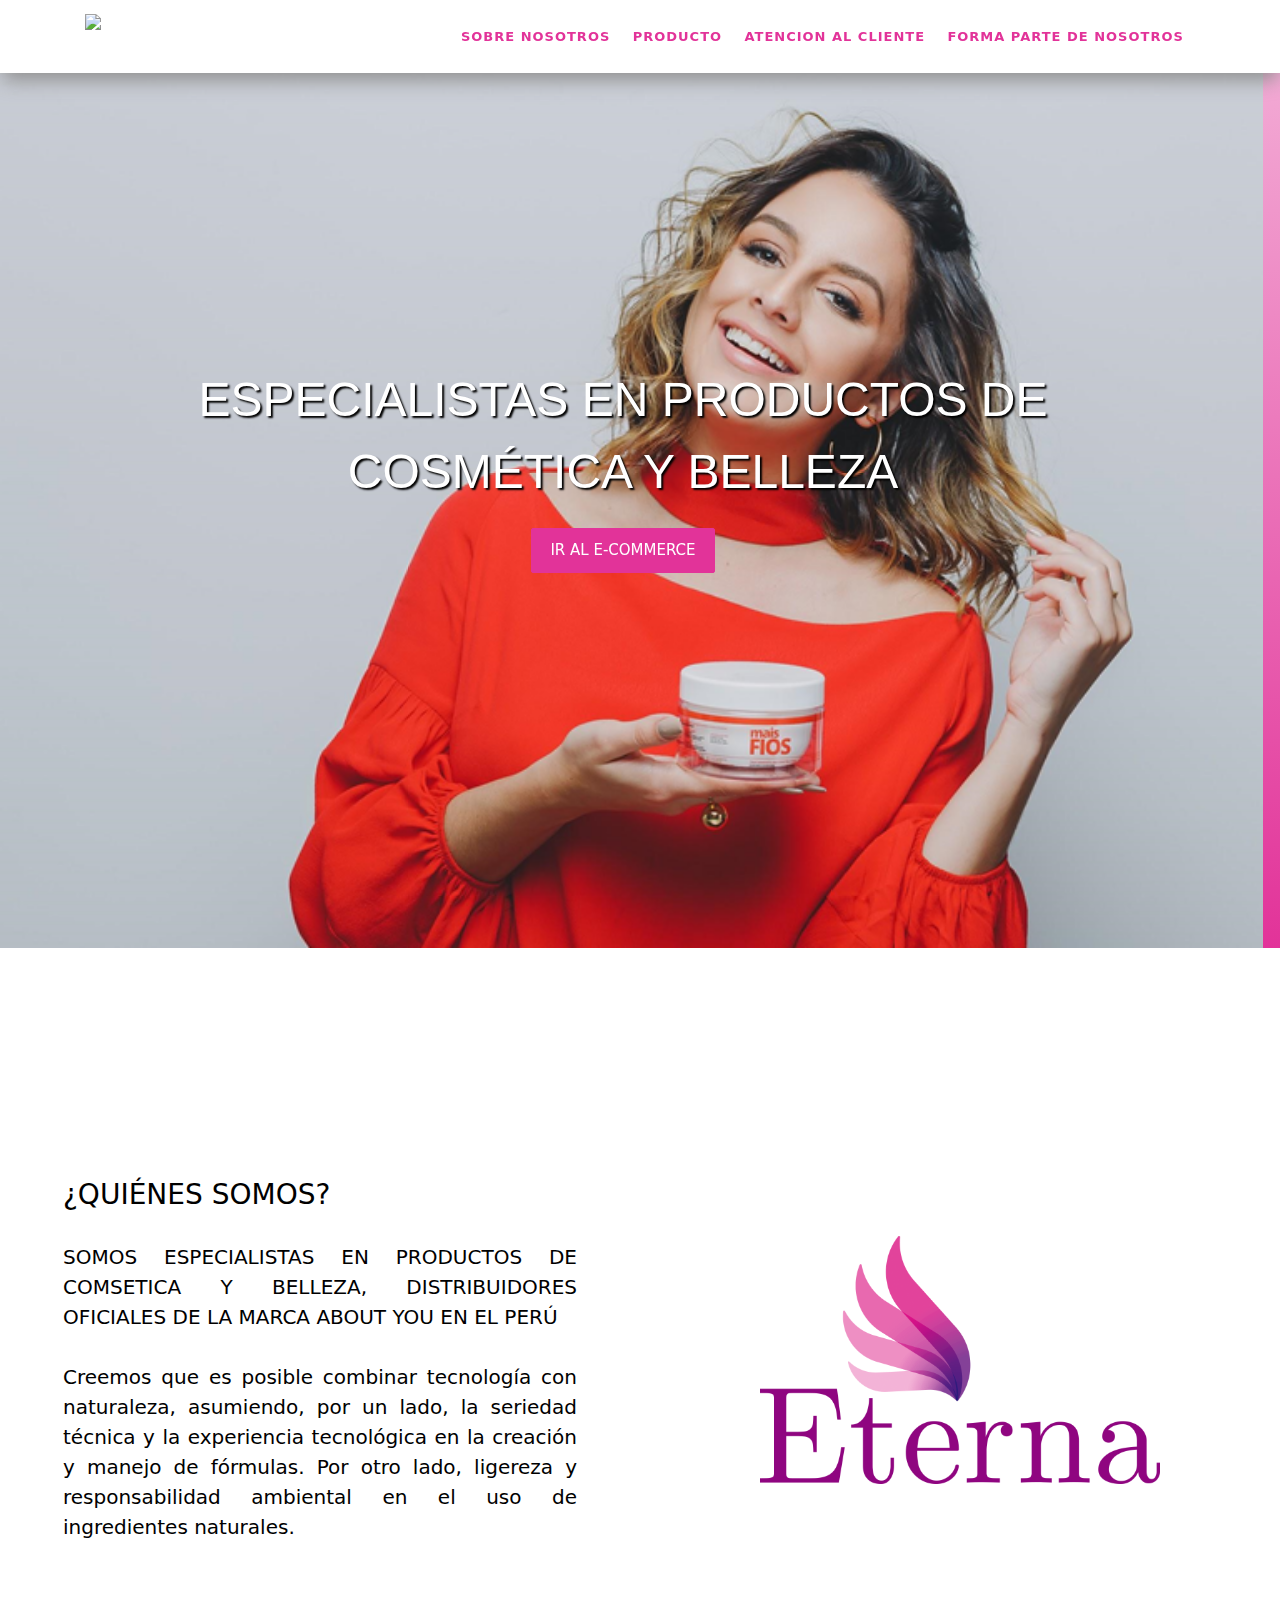
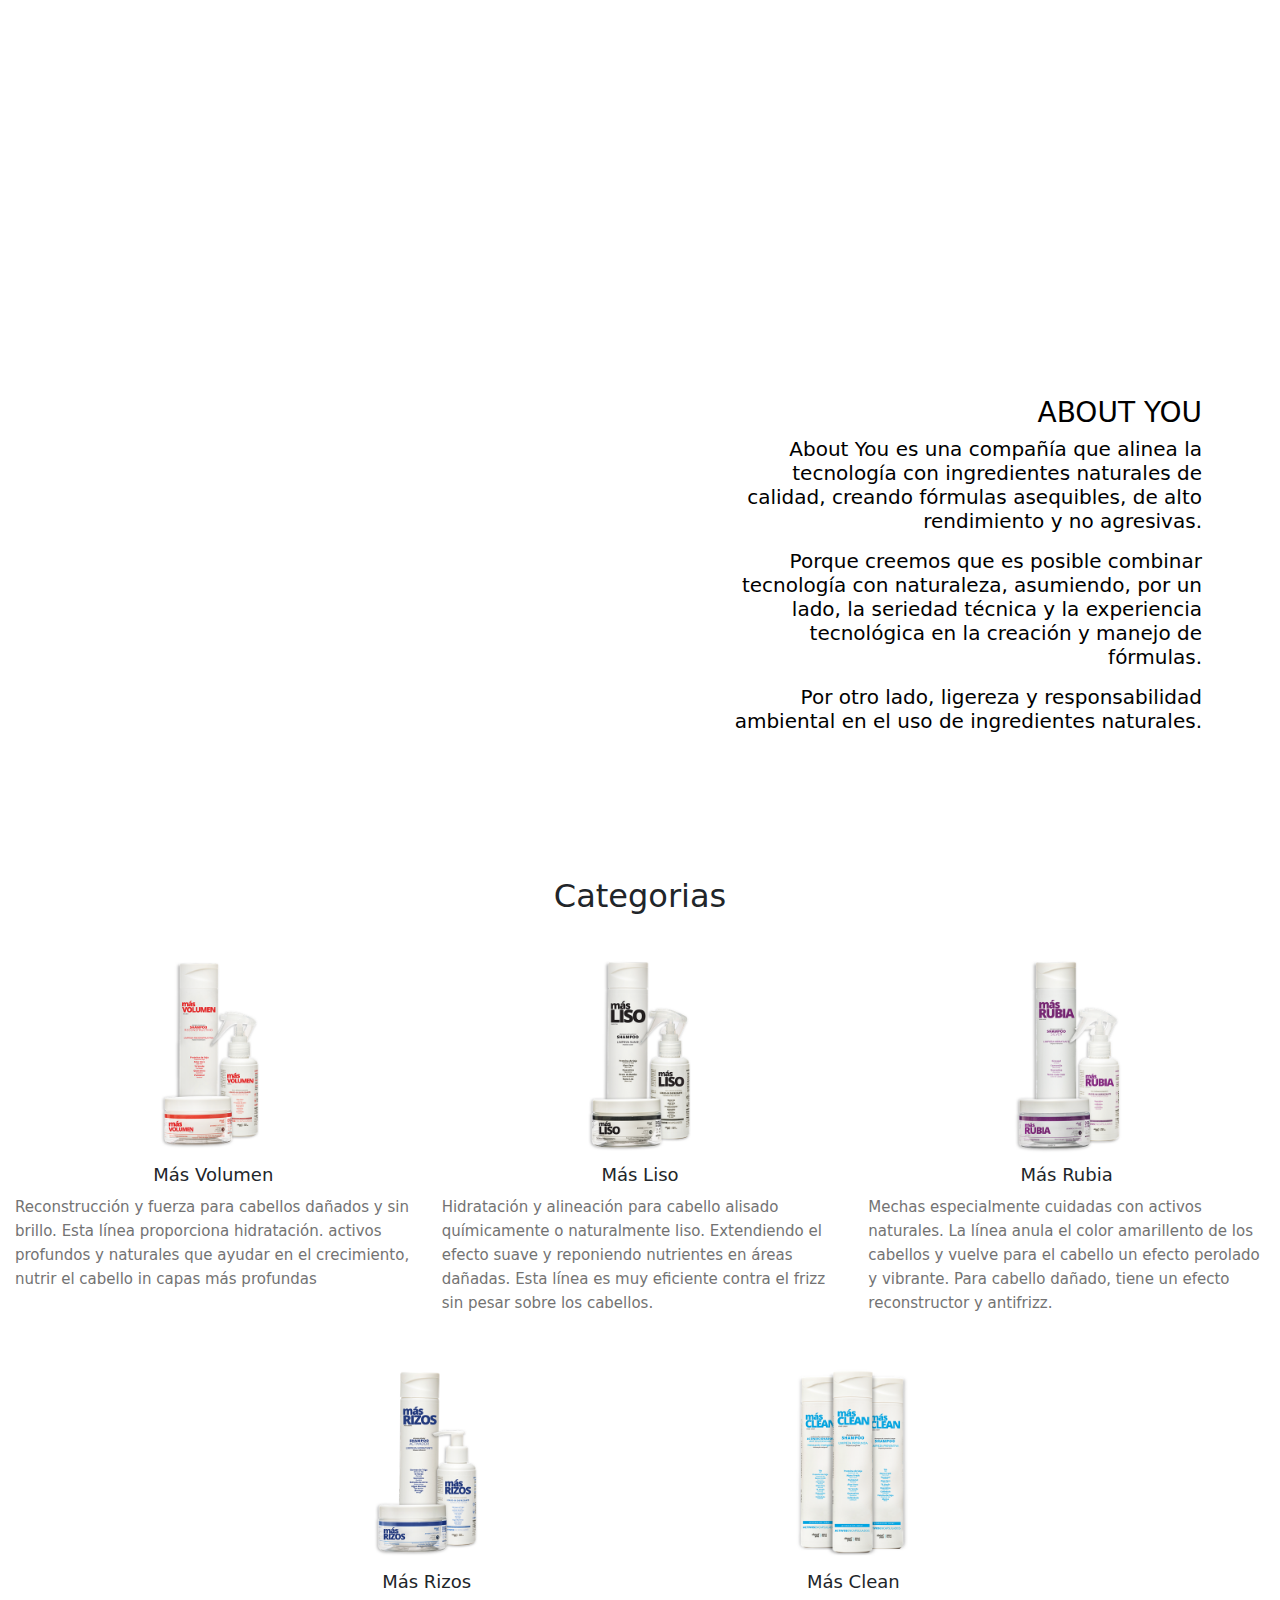
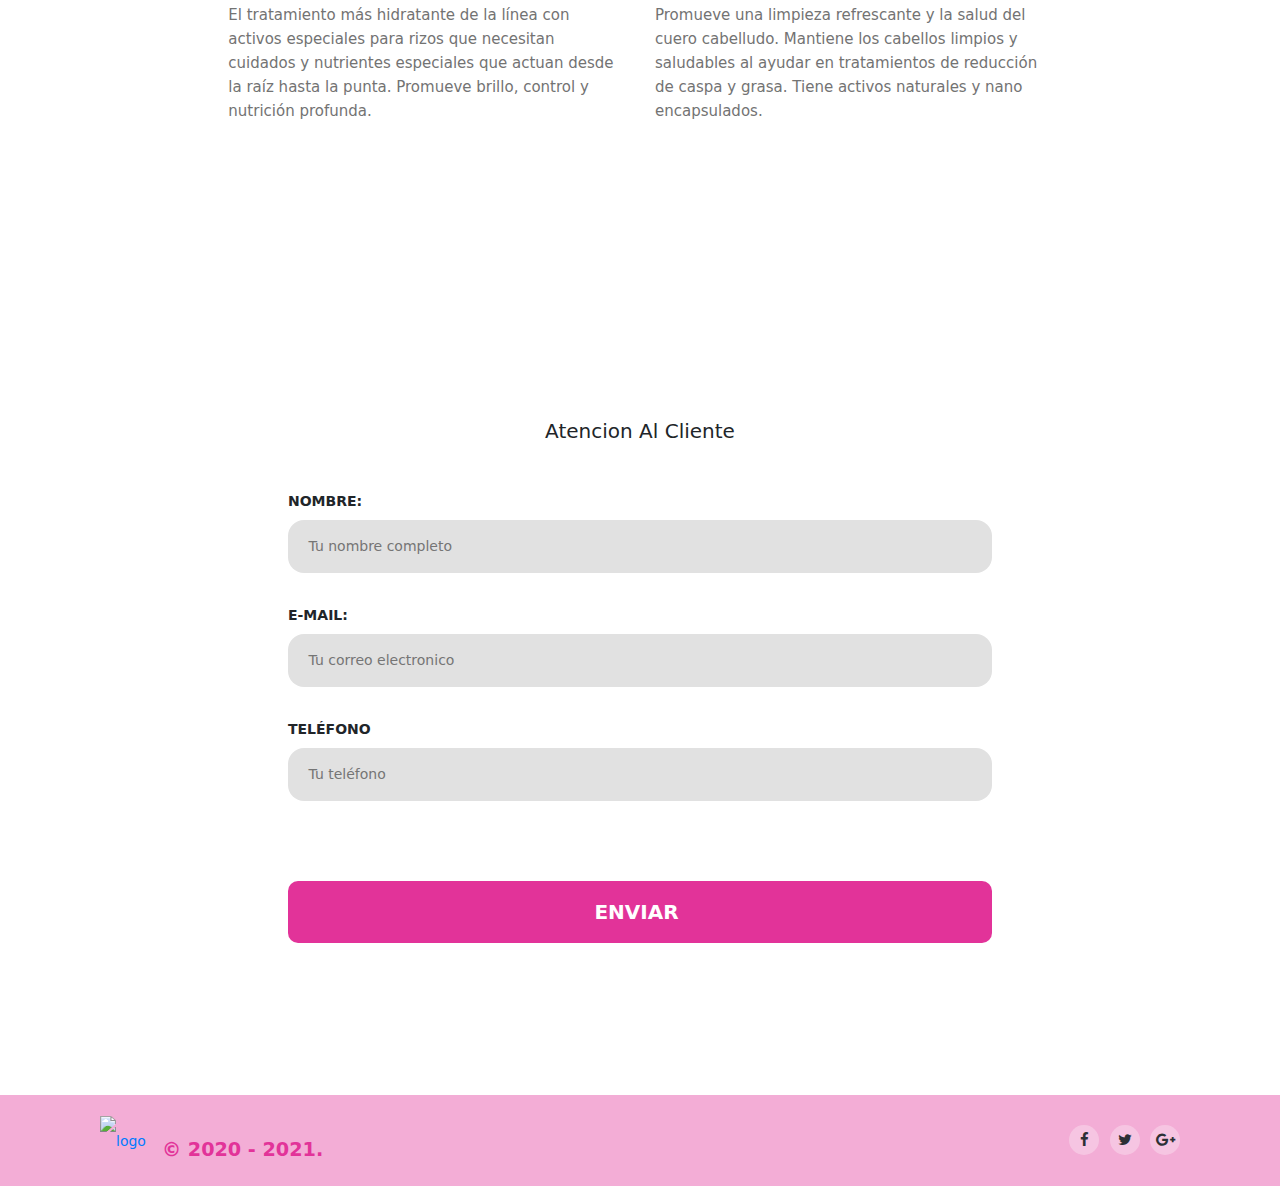
==== index.html @ a3f9ea62 "first commit" ====
<!DOCTYPE html>
<html lang="en">

<head>
    <meta charset="utf-8">
    <meta name="viewport" content="width=device-width, initial-scale=1.0">
    <meta name="description" content="">
    <meta name="author" content="Coderthemes">
    <link rel="shortcut icon" href="images/LogoEterna.ico">

    <title>Eterna</title>

    <!-- Bootstrap core CSS -->
    <link href="css/bootstrap.min.css" rel="stylesheet">
    <link href="css/font-awesome.min.css" rel="stylesheet">
    <!-- Custom styles for this template -->
    <link href="css/style.css" rel="stylesheet">
</head>



<body>

    <header>
        <section>
            <!-- Navbar -->
            <nav class="navbar navbar-expand-lg navbar-custom navbar-dark navbar-custom"
                style="z-index: 9; background-color: white; position: fixed; top: 0; left: 0; width: 100%; overflow: hidden;">
                <div class="container">
                    <!-- LOGO -->

                    <a class="navbar-brand logo" href="index.html" style="padding-bottom: 15px;">
                        <img src="images/logo.png" alt="logo" height="40">
                    </a>
                    <button class="navbar-toggler" type="button" data-toggle="collapse" data-target="#navbarsExample07"
                        aria-controls="navbarsExample07" aria-expanded="false" aria-label="Toggle navigation">
                        <span class="navbar-toggler-icon"></span>
                    </button>

                    <div class="collapse navbar-collapse" id="navbarsExample07" style="color:  #e23399">
                        <ul class="navbar-nav ml-auto">
                            <li class="nav-item active">
                                <a class="nav-link mb-0 font-weight-bold" href="#how" style="color: #e23399">Sobre
                                    Nosotros</a>
                            </li>
                            <li class="nav-item active">
                                <a class="nav-link mb-0 font-weight-bold" href="#features"
                                    style="color:  #e23399">Producto</a>
                            </li>
                            <li class="nav-item active">
                                <a class="nav-link mb-0 font-weight-bold" href="#faq" style="color:  #e23399">Atencion
                                    Al Cliente</a>
                            </li>
                            <li class="nav-item active">
                                <a class="nav-link mb-0 font-weight-bold" href="./separte.html#formaparte"
                                    style="color:  #e23399">Forma parte de nosotros</a>
                            </li>

                        </ul>

                    </div>

                </div>
            </nav>
        </section>
        <!-- end hero -->
    </header>

    <div class="mx-0 hero">
        <div id="tour" class="carousel slide position-relative mt-5" data-ride="carousel">
            <ol class="carousel-indicators d-none">
                <li data-target="#tour" data-slide-to="0" class="active"></li>
                <li data-target="#tour" data-slide-to="1"></li>
                <li data-target="#tour" data-slide-to="2"></li>
            </ol>
            <div class="carousel-inner" role="listbox" style="width:100%;">
                <div class="carousel-item positon-relative active">
                    <img src="images/Carruzel1.png" alt="slide-img" class="imgx" width="100%">
                </div> 
                <div class="carousel-item positon-relative">
                    <img src="images/emprendedoras.jpg" alt="slide-img" class="imgx" width="100%">
                    <div class="position-absolute d-block text-center" style="top: 100px; width: 100%;">
                        <div class="p-3 mx-auto containeraux" style="background-color: #01a5e0">
                            <a href="./separte.html#formaparte" id="goooto" style="text-decoration: none;">
                                <span class="textaux d-block">Únete a nuestra red de</span>
                                <span class="textaux font-weight-bold">EMPREDENDORAS DIGITALES</span>
                            </a>
                        </div>
                    </div>
                </div>
                <div class="carousel-item positon-relative">
                    <img src="images/Carruzel3.png" alt="slide-img" class="imgx" width="100%">
                </div>
            </div>
            <div class="position-absolute text-center" style="top: 50%; width: 100%">
                <span class="titleaux text-center font-weight mx-auto d-block"
                    style="text-shadow: 2px 2px 2px black; font-family: Arial, Helvetica, sans-serif; max-width: 80%;word-break: break-word;">
                    ESPECIALISTAS EN PRODUCTOS DE COSMÉTICA Y BELLEZA</span>
                <div class="m-t-20">
                    <a href="https://eterna.netlify.app/" class="btn btn-custom w-lg">IR AL E-COMMERCE</a>
                </div>
            </div>
        </div>
    </div>


    <section class="content-wrap  bg-light section" id="how">
        <div class="row" id="quienesomos">

            <div class="col-sm-6" style="display: flex; align-items: center;">
                <div class="px-5">
                    <h3 class="title" style="color: black;">¿QUIÉNES SOMOS?</h3>
                    <p class="sloganx " style="text-align: justify;">SOMOS ESPECIALISTAS EN PRODUCTOS DE COMSETICA Y
                        BELLEZA, DISTRIBUIDORES OFICIALES DE LA MARCA ABOUT YOU EN EL PERÚ
                    </p>
                    <p class="sloganx " style="text-align: justify;">
                        Creemos que es posible combinar tecnología con naturaleza, asumiendo, por un lado, la
                        seriedad técnica y la experiencia tecnológica en la creación y manejo de fórmulas. Por otro
                        lado, ligereza y responsabilidad ambiental en el uso de ingredientes naturales.
                    </p>

                </div>
            </div>
            <div class="col-sm-6" style="display: flex; align-items: center;">
                <img src="./images/quienessomos.png" alt="" class="mx-auto imgauxx">
            </div>

        </div>
    </section>
    <!-- features -->


    <section class="section features" id="features">
        <div class=" text-center">
            <div class="">
                <div class="row" id="aboutyou">
                    <div class=" col-sm-6 " style=" display: flex; align-items: center; "></div>
                    <div class=" col-sm-6 " style=" display: flex; align-items: center; ">
                        <div class=" px-5 ">
                            <div class=" col-sm-12 mt-4" style="opacity: 1!important;">
                                <h3 class=" title " style=" color: black; text-align: right; "> ABOUT YOU</h3>
                                <p class=" sloganx " style=" text-align: right; ">About You es una compañía que
                                    alinea la tecnología con ingredientes naturales de calidad, creando fórmulas
                                    asequibles, de alto rendimiento y no agresivas. </p>
                                <p class=" sloganx " style=" text-align: right; ">Porque creemos que es posible
                                    combinar tecnología con naturaleza, asumiendo, por un lado, la seriedad técnica
                                    y la experiencia tecnológica en la creación y manejo de fórmulas.</p>
                                <p class=" sloganx " style=" text-align: right; ">Por otro lado, ligereza y
                                    responsabilidad ambiental en el uso de ingredientes naturales.
                                </p>

                            </div>
                        </div>
                    </div>
                </div>
            </div>
            <div class=" row ">
                <div class=" col-sm-12 mt-5 ">
                    <h2 class=" title ">Categorias</h2>
                </div>
            </div>

            <div class=" row">
                <div class=" col-sm-4 ">
                    <div class=" features-2 ">
                        <img src=" images/MasVolumen.png " alt=" ">
                    </div>
                    <div>
                        <h4>Más Volumen</h4>
                        <p style="text-align: left;">Reconstrucción y fuerza para cabellos dañados y sin brillo. Esta
                            línea proporciona
                            hidratación. activos profundos y naturales que ayudar en el crecimiento, nutrir el
                            cabello in capas más profundas
                        </p>
                    </div>
                </div>
                <!-- end col -->

                <div class=" col-sm-4 ">
                    <div class=" features-2 ">
                        <img src=" images/MasLiso.png " alt=" ">
                    </div>
                    <div>
                        <h4>Más Liso</h4>
                        <p style="text-align: left;">Hidratación y alineación para cabello alisado químicamente o
                            naturalmente liso.
                            Extendiendo el efecto suave y reponiendo nutrientes en áreas dañadas. Esta línea es
                            muy eficiente contra el frizz sin pesar sobre los cabellos.
                        </p>
                    </div>
                </div>
                <!-- end col -->

                <div class=" col-sm-4 ">
                    <div class=" features-2 ">
                        <img src=" images/MasRubia.png " alt=" ">
                    </div>
                    <div>
                        <h4>Más Rubia</h4>
                        <p style="text-align: left;">Mechas especialmente cuidadas con activos naturales. La línea anula
                            el color
                            amarillento de los cabellos y vuelve para el cabello un efecto perolado y vibrante.
                            Para cabello dañado, tiene un efecto reconstructor y antifrizz.
                        </p>
                    </div>
                </div>
                <!-- end col -->

            </div>

            <div class="row">
                <div class=" col-sm-2 "></div>
                <div class=" col-sm-4 ">
                    <div class=" features-2 ">
                        <img src=" images/MasRizos.png " alt=" ">
                    </div>
                    <div>
                        <h4>Más Rizos</h4>
                        <p style="text-align: left;">El tratamiento más hidratante de la línea con activos especiales
                            para rizos que
                            necesitan cuidados y nutrientes especiales que actuan desde la raíz hasta la punta.
                            Promueve brillo, control y nutrición profunda.
                        </p>
                    </div>
                </div>
                <!-- end col -->

                <div class=" col-sm-4 ">
                    <div class=" features-2 ">
                        <img src=" images/MasClean.png " alt=" ">
                    </div>
                    <div>
                        <h4>Más Clean</h4>
                        <p style="text-align: left;">Promueve una limpieza refrescante y la salud del cuero cabelludo.
                            Mantiene los
                            cabellos limpios y saludables al ayudar en tratamientos de reducción de caspa y
                            grasa. Tiene activos naturales y nano encapsulados.
                        </p>
                    </div>
                </div>
                <!-- end col -->


                <!-- end col -->

            </div>
        </div>

    </section>
    <!-- end Features -->


    <section class=" container section contenedor seccion contenido-centrado " id="faq">
        <h2 class=" text-center contacto-tamaño mt-2 mb-5 ">Atencion Al Cliente</h2>

        <form class="contacto" action=" ">

            <div class="mx-5">
                <fieldset>
                    <label for=" nombre ">Nombre:</label>
                    <input type=" text " id=" nombre " placeholder=" Tu nombre completo ">

                    <label for=" email ">E-mail:</label>
                    <input type=" email " id=" email " placeholder=" Tu correo electronico " required>

                    <label for=" telefono ">Teléfono</label>
                    <input type=" tel " id=" telefono " placeholder=" Tu teléfono " required>

                </fieldset>

                <input type="submit" value="ENVIAR " class="boton boton-rosa ">
            </div>

        </form>
    </section>



    <footer class="footer ">
        <div class="container ">
            <div class="row ">
                <div class="col-md-6 " style="display : flex ; align-items: center;">
                    <a class="navbar-brand-footer " href="# "><img src="images/logo.png " alt="logo " height="40 "></a>
                    <span class="ml-3" style="font-weight: 700; color: #e23399; font-size: 1.2rem; margin-top: 20px;">©
                        2020 - 2021.</span>
                </div>
                <div class="col-md-6 ">
                    <ul class="social-icons text-md-right ">
                        <li><a href="# "><i class="fa fa-facebook "></i></a></li>
                        <li><a href="# "><i class="fa fa-twitter "></i></a></li>
                        <li><a href="# "><i class="fa fa-google-plus "></i></a></li>
                    </ul>
                </div>
            </div>
            <!-- end row -->
        </div>
        <!-- end container -->
    </footer>
    <!-- End Footer -->


    <!-- js placed at the end of the document so the pages load faster -->
    <script src="js/jquery.min.js "></script>
    <script src="js/bootstrap.bundle.min.js "></script>
    <!-- Jquery easing -->
    <script type="text/javascript " src="js/jquery.easing.1.3.min.js "></script>
    <!-- SmoothScroll -->
    <script src="js/SmoothScroll.js "></script>
    <script type="text/javascript ">
        //jQuery for page scrolling feature - requires jQuery Easing plugin
        $(function () {
            $('.navbar-nav a, #goooto').bind('click', function (event) {
                var $anchor = $(this);
                $('html, body').stop().animate({
                    scrollTop: $($anchor.attr('href')).offset().top - 0
                }, 1500, 'easeInOutExpo');
                event.preventDefault();
            });
        });
    </script>




</body>

</html>
---- css/style.css ----
body {
    font-family: -apple-system, system-ui, BlinkMacSystemFont, "Segoe UI", Roboto, "Helvetica Neue", Arial, sans-serif;
    font-size: 14px;
}

.h4,
h4 {
    font-size: 18px;
}

.h4,
.h5,
.h6,
h4,
h5,
h6 {
    margin-top: 10px;
    margin-bottom: 10px;
}

.section {
    padding: 120px 0px;
}

.bg-light {
    background-color: white!important;
}

p {
    color: #737373;
    font-size: 15px;
    line-height: 24px;
}

.p-t-50 {
    padding-top: 50px;
}

.pt40 {
    padding-top: 40px;
}

.pb0 {
    padding-bottom: 0px;
}

.m-t-20 {
    margin-top: 20px;
}


/* ---- Width-Sizes ---*/

.w-xs {
    min-width: 80px;
}

.w-sm {
    min-width: 95px;
}

.w-md {
    min-width: 110px;
}

.w-lg {
    min-width: 140px;
}

.title {
    font-weight: 400;
}

.slogan {
    font-size: 16px;
    margin-bottom: 45px;
    max-width: 580px;
    margin: 0px auto;
}

.hero {
    width: 100%;
    height: 100vh;
}

.hero {
    position: relative;
    padding: 0;
    min-height: 720px;
    background: #e23399;
    /* fallback for old browsers */
    background: -webkit-linear-gradient(to top, #e23399, #f3add6);
    /* Chrome 10-25, Safari 5.1-6 */
    background: linear-gradient(to top, #e23399, #f3add6);
    /* W3C, IE 10+/ Edge, Firefox 16+, Chrome 26+, Opera 12+, Safari 7+ */
    background-size: cover;
    color: #fff;
}

.btn-signup {
    padding: 10px 20px !important;
    border-radius: 3px;
    margin-top: 4px;
    margin-left: 15px;
    font-weight: 700;
}
.imgx {
    height: 100vh;
    object-fit: cover;
    background-position: center;
    background-repeat: no-repeat;
    background-size: cover;
}
#tour {
    margin: 0 auto;
    width: 100vw;
    height: 432px;
    position: relative;
    left: -17px;
}

.carousel-indicators li {
    border: 1px solid #333b4d;
}

.carousel-indicators .active {
    background: #333b4d;
}

.carousel-inner>.item {
    margin-top: -2px;
}

.font-xl {
    font-size: 240px;
}

.hero h1 {
    margin: 100px 0 0px 0;
    font-weight: 300;
    font-size: 30px;
    letter-spacing: 1px;
}

.hero h4 {
    margin-bottom: 45px;
    color: #C2BEBE;
    line-height: 26px;
}

.nav-item {
    display: flex;
    align-items: center;
}
.use-btn {
    display: inline-block;
    margin: 0 10px 10px 0;
    padding: 15px 40px;
    border-radius: 3px;
    color: #fff;
    font-size: 16px;
    text-transform: uppercase;
    font-weight: 700;
}

.navbar-custom {
    margin: 0px;
    -webkit-box-shadow: 0px 10px 18px -3px rgba(145,145,145,1);
    -moz-box-shadow: 0px 10px 18px -3px rgba(145,145,145,1);
    box-shadow: 0px 10px 18px -3px rgba(145,145,145,1);
    border-radius: 0px;
}

.navbar-custom ul li a {
    color: #fff;
    font-size: 13px;
    margin-bottom: 10px;
    text-transform: uppercase;
    font-weight: 600;
    letter-spacing: 1px;
}

.navbar-brand {
    color: #fff;
    font-size: 24px;
    font-weight: 700;
}

.navbar-brand span {
    color: #3bc0c3;
}

.navbar-brand i {
    font-size: 15px;
}

.features-2 {
    min-height: 60px;
    margin-top: 30px;
}

.features-2 img {
    max-width: 200px;
    margin: 0px auto;
    vertical-align: bottom;
}

.nav>li>a:focus,
.nav>li>a:hover {
    text-decoration: none;
    background-color: transparent;
    color: #3bc0c3;
}

.navbar-toggle .icon-bar {
    background-color: #ffffff;
}

.content-wrap {
    position: relative;
    color: #bdc3c7;
    overflow: hidden;
}

.content-wrap h3 {
    margin-top: 30px;
    margin-bottom: 30px;
    color: #3f3f4d;
}

.content-wrap p {
    margin-bottom: 30px;
    line-height: 30px;
    color: #999;
}

.dark-bg {
    text-align: center;
}

.wrapper-lg {
    padding: 120px 0;
}

.signup-divider .form-group,
.fast-reg .form-group {
    width: 25%;
    display: inline-block;
    margin-right: 15px;
    margin-bottom: 0;
}

.signup-divider .form-control,
.fast-reg .form-control,
.earlyaccess .form-control {
    background: transparent;
    border: 2px solid #444;
    font-weight: 400;
    font-size: 14px;
    height: 50px;
    color: #444;
}

.sign-title {
    margin-bottom: 30px;
    font-weight: 400;
    font-size: 28px;
}

.text-white {
    color: #444;
}

.featured-img img {
    margin: 0px auto;
    border-radius: 10px;
}

.price_card {
    background: white;
    position: relative;
    padding-bottom: 20px;
    -webkit-border-radius: 5px;
    -moz-border-radius: 5px;
    border-radius: 5px;
}

.header {
    color: rgb(255, 255, 255);
    -webkit-border-top-left-radius: 5px;
    -webkit-border-top-right-radius: 5px;
    -moz-border-radius-topleft: 5px;
    -moz-border-radius-topright: 5px;
    border-top-left-radius: 5px;
    border-top-right-radius: 5px;
}

.price {
    width: 100%;
    font-size: 60px;
    font-weight: 300;
    display: block;
    text-align: center;
    padding: 30px 0 10px;
}

.name {
    width: 100%;
    font-size: 16px;
    font-weight: 700;
    display: block;
    text-align: center;
    padding: 0 0 30px;
}

.price-features {
    list-style: none;
    text-align: center;
    color: rgb(138, 138, 138);
    margin: 0;
    padding: 0;
}

.price-features li {
    margin: 0 35px;
    padding: 20px 15px;
}

.price-features li:not(:last-child) {
    border: 1px solid rgb(242, 242, 242);
    border-top: 0;
    border-left: 0;
    border-right: 0;
}

.price_card button {
    margin-top: 20px;
}

.tip {
    position: absolute;
    color: rgb(117, 117, 117);
    font-size: 20px;
    margin: 10px 5px;
}

.client-list img {
    max-width: 200px;
    height: auto;
}

.footer {
    background-color: #f3add6;
    padding: 20px 0px;
}

.footer .navbar-brand-footer {
    line-height: 50px;
}

.footer p {
    margin-top: 50px;
    color: rgba(202, 205, 210, 0.59);
}

.footer .navbar-footer {
    float: right;
}


/* Social */

ul.social-icons {
    padding: 0;
    margin: 0;
    margin-top: 10px;
}

ul.social-icons li {
    list-style: none;
    display: inline-block;
    margin-left: 6px;
}

ul.social-icons li:first-child {
    margin-left: 0px;
}

ul.social-icons li a {
    display: inline-block;
    margin: 0;
    width: 30px;
    height: 30px;
    background-color: rgba(255, 255, 255, 0.3);
    -webkit-border-radius: 50px;
    -moz-border-radius: 50px;
    -o-border-radius: 50px;
    border-radius: 50px;
    text-decoration: none;
    text-align: center;
    transition: all 0.17s ease-in-out;
    -moz-transition: all 0.17s ease-in-out;
    -webkit-transition: all 0.17s ease-in-out;
    -o-transition: all 0.17s ease-in-out;
}

ul.social-icons li a:hover {
    background-color: #ffffff;
}

ul.social-icons li a i {
    color: #2c3035;
    font-size: 15px;
    line-height: 30px;
    transition: all 0.17s ease-in-out;
    -moz-transition: all 0.17s ease-in-out;
    -webkit-transition: all 0.17s ease-in-out;
    -o-transition: all 0.17s ease-in-out;
}

.footer .navbar-nav li a {
    color: rgba(255, 255, 255, 0.7);
    font-size: 16px;
}
/* 
@media screen and (max-width: 1024px) {
    #macbook {
        width: 750px;
        height: 395px;
        background-size: 100%;
        margin-left: auto;
        margin-right: auto;
        margin-bottom: -20px;
        position: static;
    }
    #tour {
        width: 518px;
        height: 330px;
        top: 18px;
    }
    #tour .carousel-inner img {
        width: 518px;
        height: 330px;
    }
    .jumbotron {
        margin-bottom: 1em;
    }
} */

/* @media screen and (max-width: 768px) {
    .hero {
        padding-top: 0;
        min-height: 650px;
    }
    #macbook {
        background-image: none;
        width: 500px;
        height: 265px;
        background-size: 100%;
        margin-left: auto;
        margin-right: auto;
        margin-bottom: -56px;
        position: static;
    }
    #tour {
        width: 344px;
        height: 217px;
        top: 12px;
        left: 1px;
    }
    #tour .carousel-inner img {
        width: 344px;
        height: 217px;
    }
    .feature-sec .use-btn {
        margin-bottom: 30px;
    }
    .footer .navbar-brand-footer {
        text-align: center;
    }
    .footer .navbar-nav {
        float: none;
        text-align: center;
    }
} */

@media screen and (max-width: 640px) {
    .price_card {
        margin-bottom: 30px;
    }
}

@media screen and (max-width: 480px) {
    #macbook {
        background-image: none;
        text-align: center;
        width: 100%;
    }
    #tour {
        top: 0;
        left: 0;
        width: 100%;
        max-width: 300px;
        height: 189px;
        margin-left: auto;
        margin-right: auto;
    }
    #tour .carousel-inner img {
        max-width: 300px;
        height: 189px;
        overflow: hidden;
    }
}


/* =============
   Buttons
============= */

.btn {
    border-radius: 2px;
    font-size: 15px;
    padding: 10px 18px;
    outline: none !important;
}

.btn-custom {
    background-color: #e23399;
    border-color: #e23399;
    color: #ffffff !important;
}

.btn-custom:hover,
.btn-custom:focus,
.btn-custom:active,
.btn-custom.active,
.btn-custom.focus,
.btn-custom:active,
.btn-custom:focus,
.btn-custom:hover,
.open>.dropdown-toggle.btn-custom {
    background-color: #f3add6!important;
    border: 1px solid #f3add6 !important;
}


/* =============
   Pricing
============= */

.pricing-column {
    position: relative;
    margin-top: 40px;
}

.pricing-column .inner-box {
    position: relative;
    padding: 0 0 30px;
    border-radius: 5px;
    border: 1px solid #e2e2e2;
}

.pricing-column .plan-header {
    position: relative;
    padding: 30px 20px 25px;
    background-color: #4489e4;
    border-radius: 5px 5px 0 0;
}

.pricing-column .plan-title {
    font-size: 16px;
    margin-bottom: 10px;
    color: #ffffff;
    text-transform: uppercase;
    letter-spacing: 1px;
}

.pricing-column .plan-price {
    font-size: 48px;
    margin-bottom: 10px;
    color: #ffffff;
}

.pricing-column .plan-duration {
    font-size: 15px;
    color: rgba(255, 255, 255, 0.7);
}

.pricing-column .plan-stats {
    position: relative;
    padding: 30px 20px 15px;
}

.pricing-column .plan-stats li {
    margin-bottom: 15px;
    line-height: 24px;
}

.ribbon-pricing {
    width: 160px;
    margin: -15px auto -10px;
    padding-bottom: 2px;
    line-height: 22px;
    font-size: 14px;
    font-weight: bold;
    color: white;
    text-align: center;
    z-index: 1;
    position: relative;
    border-radius: 3px;
    background: #34d3eb;
}


/*======= 10 FAQ =======*/

.question-box {
    padding: 20px;
}

.question-box h5 {
    font-size: 16px;
}

.question-box p {
    line-height: 24px;
    margin-bottom: 0;
}

@media (min-width: 992px) {
    .navbar-expand-lg .navbar-nav .nav-link {
        padding-right: .7rem;
        padding-left: .7rem;
    }
}


/** CONTACTO **/

.contacto p {
    font-size: 1.2rem;
    color: #4f4f4f;
}

legend {
    font-size: 2rem;
    color: #4f4f4f;
}

label {
    display: block;
    font-weight: 900;
    text-transform: uppercase;
    display: block;
}

input:not([type="submit"]) {
    padding: 1rem;
    display: block;
    width: 100%;
    background-color: #e1e1e1;
    margin-bottom: 2rem;
    border: none;
    border-radius: 1rem;
    outline: none;
}

input[type="radio"] {
    width: auto;
}

select {
    -webkit-appearance: none;
}

textarea {
    height: 20rem;
}

.forma-contacto {
    max-width: 30rem;
    display: flex;
    justify-content: space-between;
    align-items: center;
}

.contenedor {
    max-width: 120rem;
    margin: 0 auto 0 auto;
}

.seccion {
    margin-top: 2rem;
    margin-bottom: 2rem;
}

.contenido-centrado {
    max-width: 800px;
}

.centrar-texto {
    text-align: center;
}
.slogan {
    color: white!important;
}
.sloganx {
    color: black!important;
    font-size: 20px;
}
.textaux{
    font-size: 15px;
    color: white;
}
.containeraux{
    max-width: 70%;
}
.titleaux{
    margin-top: 100px;
    font-size: 1rem
}
.imgauxx{
    width: 80%;
}
@media screen and (min-width: 768px) {
    .textaux {
        font-size: 30px;
    }
    .containeraux{
        max-width: 500px;       
    }
    .titleaux{
        font-size: 3rem
    }   
    .imgauxx{
        width: 400px;
    }
}
#aboutyou {
    background: url(../images/abaoutyou.jpg) no-repeat center center fixed;
    background-size: cover;
    height: auto;
    padding-top: 5rem;
    padding-bottom: 5rem;
    width: auto;
}
#quienesomos {
    background-size: cover;
    height: auto;
    padding-top: 5rem;
    padding-bottom: 5rem;
    width: auto;
    max-width: 100vw;
}
.boton {
    color: white;
    font-weight: bold;
    text-decoration: none;
    font-size: 20px;
    padding: 1rem 3rem;
    margin-top: 3rem;
    width: 100%;
    border-radius: 10px;
    text-align: center;
    border: none;
}

.boton:hover {
    cursor: pointer;
    background-color: #f3add6;
}

.boton-rosa {
    background-color: #e23399;
    outline: none;
}

.contacto-tamaño {
    font-size: 20px;
}

.row { margin: 0 }

.centrarseccion{
    align-items: center;
}
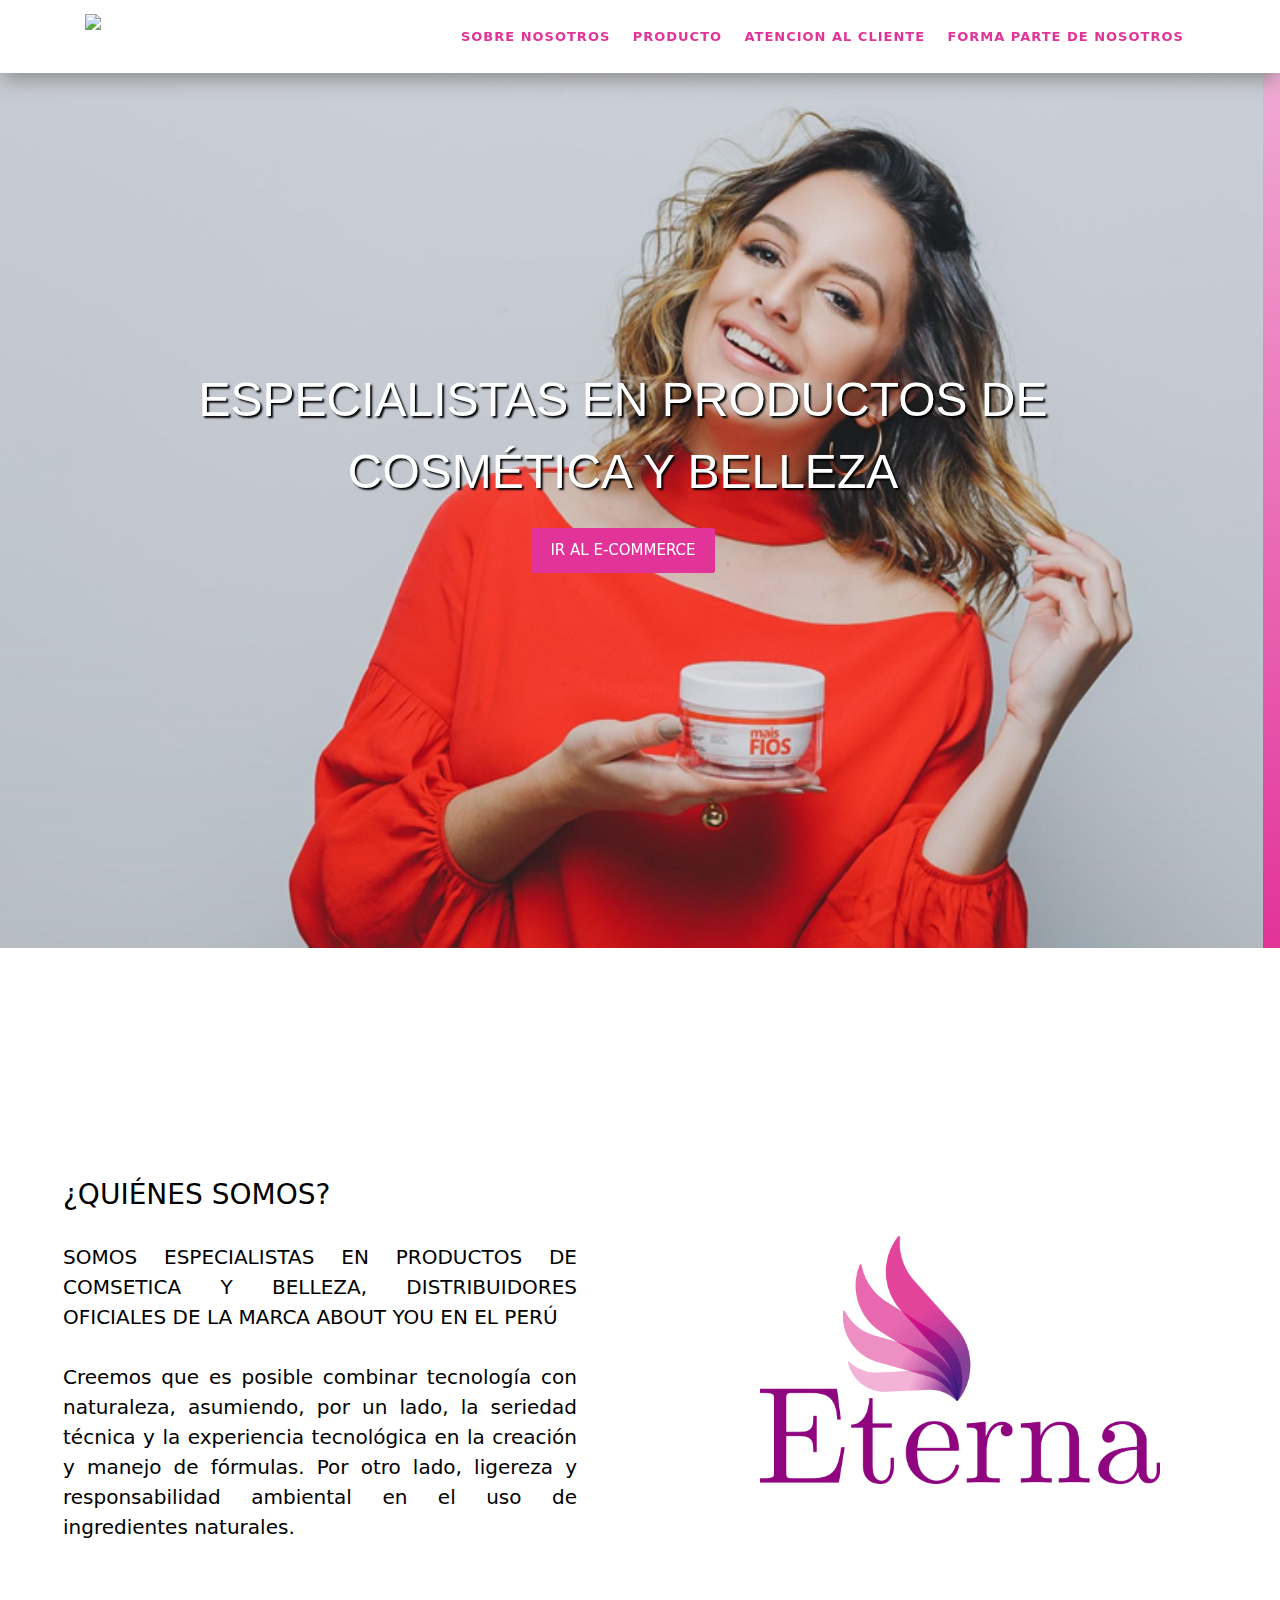
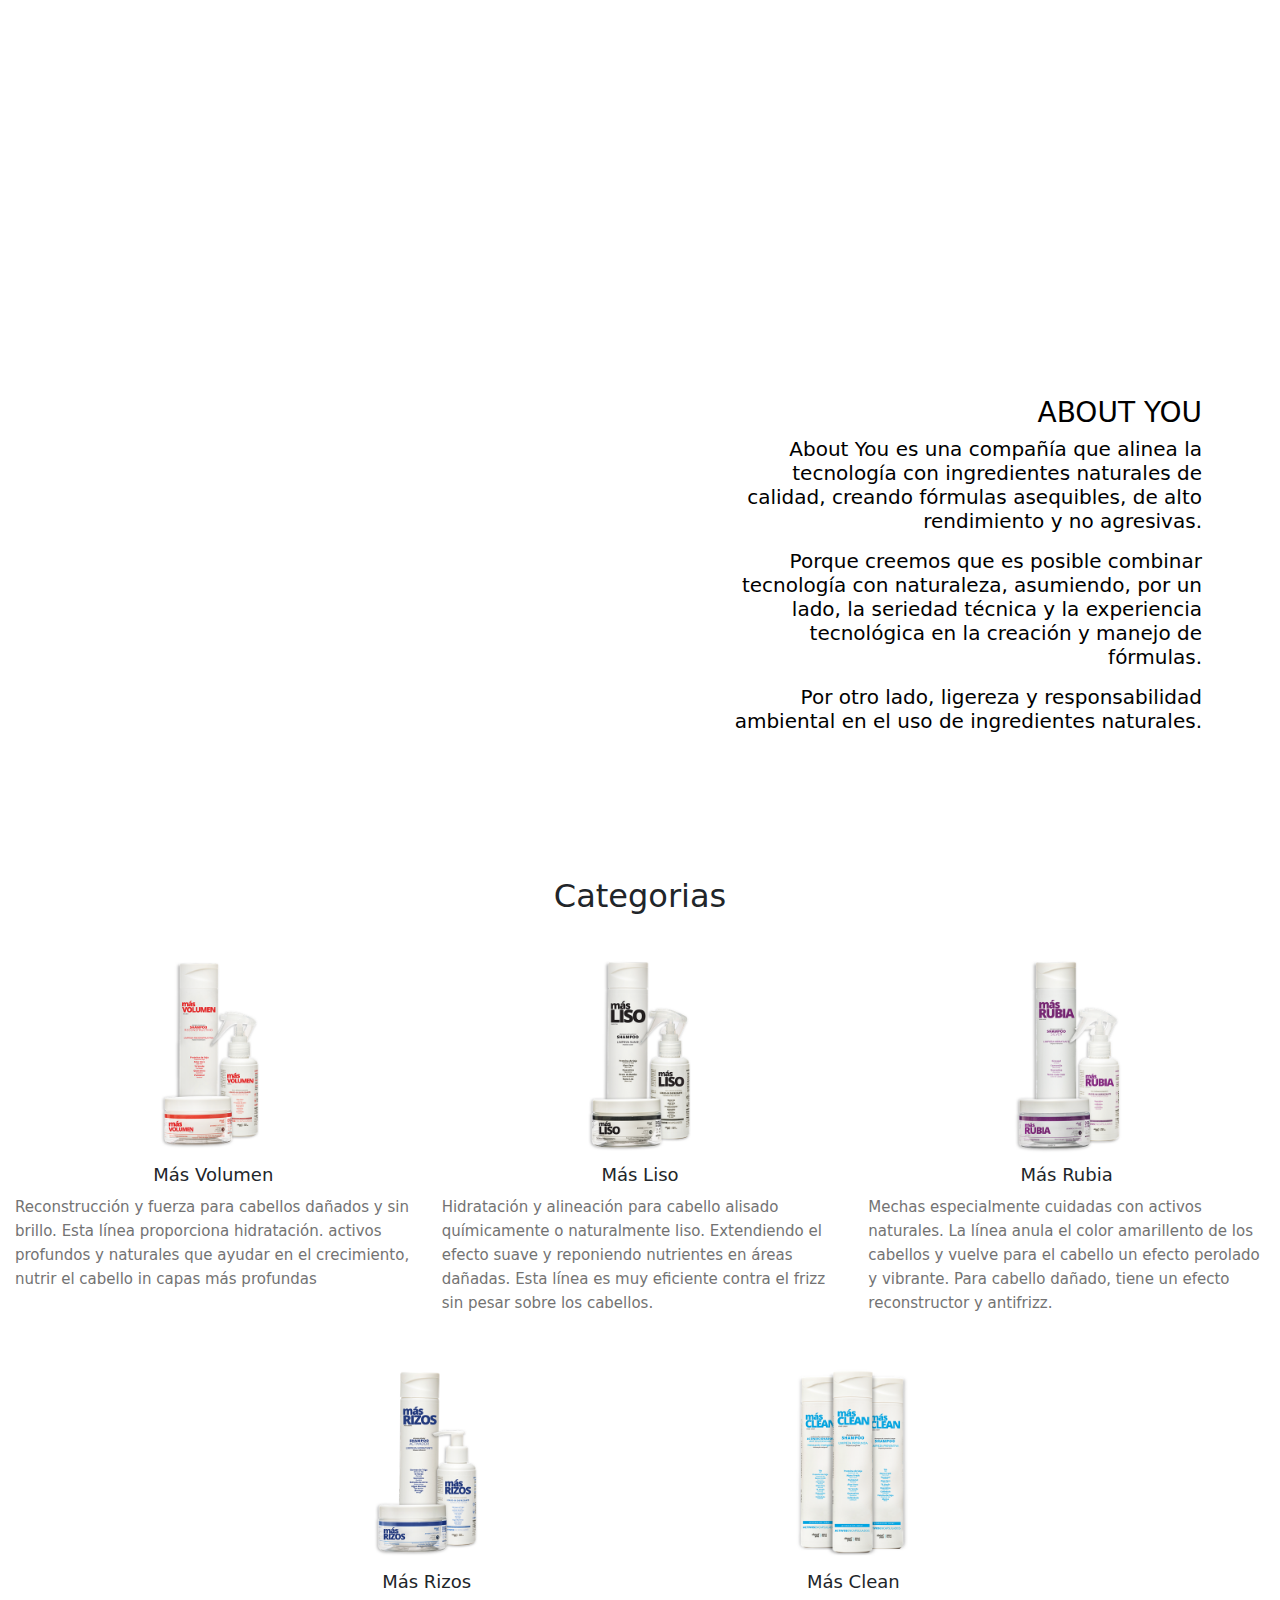
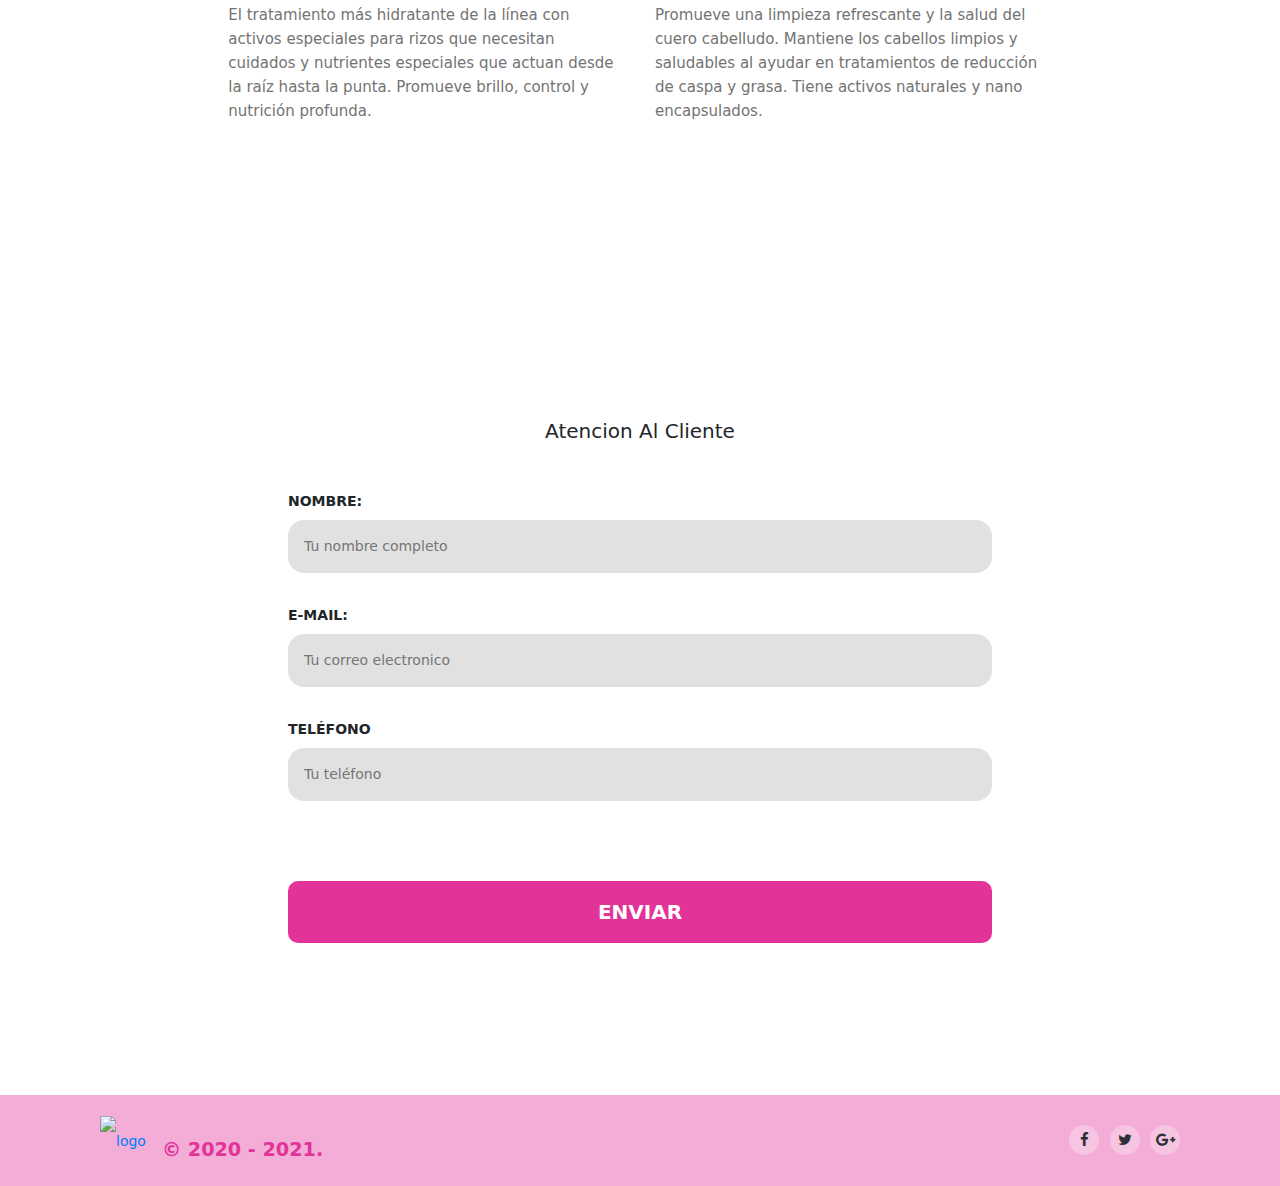
==== commit fc210994: "ff" ====
--- a/index.html
+++ b/index.html
@@ -76,7 +76,7 @@
             <div class="carousel-inner" role="listbox" style="width:100%;">
                 <div class="carousel-item positon-relative active">
                     <img src="images/Carruzel1.png" alt="slide-img" class="imgx" width="100%">
-                </div> 
+                </div>
                 <div class="carousel-item positon-relative">
                     <img src="images/emprendedoras.jpg" alt="slide-img" class="imgx" width="100%">
                     <div class="position-absolute d-block text-center" style="top: 100px; width: 100%;">
@@ -110,10 +110,10 @@
             <div class="col-sm-6" style="display: flex; align-items: center;">
                 <div class="px-5">
                     <h3 class="title" style="color: black;">¿QUIÉNES SOMOS?</h3>
-                    <p class="sloganx " style="text-align: justify;">SOMOS ESPECIALISTAS EN PRODUCTOS DE COMSETICA Y
+                    <p class="sloganx" style="text-align: justify;">SOMOS ESPECIALISTAS EN PRODUCTOS DE COMSETICA Y
                         BELLEZA, DISTRIBUIDORES OFICIALES DE LA MARCA ABOUT YOU EN EL PERÚ
                     </p>
-                    <p class="sloganx " style="text-align: justify;">
+                    <p class="sloganx" style="text-align: justify;">
                         Creemos que es posible combinar tecnología con naturaleza, asumiendo, por un lado, la
                         seriedad técnica y la experiencia tecnológica en la creación y manejo de fórmulas. Por otro
                         lado, ligereza y responsabilidad ambiental en el uso de ingredientes naturales.
@@ -131,21 +131,21 @@
 
 
     <section class="section features" id="features">
-        <div class=" text-center">
+        <div class="text-center">
             <div class="">
                 <div class="row" id="aboutyou">
-                    <div class=" col-sm-6 " style=" display: flex; align-items: center; "></div>
-                    <div class=" col-sm-6 " style=" display: flex; align-items: center; ">
-                        <div class=" px-5 ">
-                            <div class=" col-sm-12 mt-4" style="opacity: 1!important;">
-                                <h3 class=" title " style=" color: black; text-align: right; "> ABOUT YOU</h3>
-                                <p class=" sloganx " style=" text-align: right; ">About You es una compañía que
+                    <div class="col-sm-6" style="display: flex; align-items: center;"></div>
+                    <div class="col-sm-6" style="display: flex; align-items: center;">
+                        <div class="px-5">
+                            <div class="col-sm-12 mt-4" style="opacity: 1!important;">
+                                <h3 class="title" style="color: black; text-align: right;"> ABOUT YOU</h3>
+                                <p class="sloganx" style="text-align: right;">About You es una compañía que
                                     alinea la tecnología con ingredientes naturales de calidad, creando fórmulas
                                     asequibles, de alto rendimiento y no agresivas. </p>
-                                <p class=" sloganx " style=" text-align: right; ">Porque creemos que es posible
+                                <p class="sloganx" style="text-align: right;">Porque creemos que es posible
                                     combinar tecnología con naturaleza, asumiendo, por un lado, la seriedad técnica
                                     y la experiencia tecnológica en la creación y manejo de fórmulas.</p>
-                                <p class=" sloganx " style=" text-align: right; ">Por otro lado, ligereza y
+                                <p class="sloganx" style="text-align: right;">Por otro lado, ligereza y
                                     responsabilidad ambiental en el uso de ingredientes naturales.
                                 </p>
 
@@ -154,16 +154,16 @@
                     </div>
                 </div>
             </div>
-            <div class=" row ">
-                <div class=" col-sm-12 mt-5 ">
-                    <h2 class=" title ">Categorias</h2>
-                </div>
-            </div>
-
-            <div class=" row">
-                <div class=" col-sm-4 ">
-                    <div class=" features-2 ">
-                        <img src=" images/MasVolumen.png " alt=" ">
+            <div class="row">
+                <div class="col-sm-12 mt-5">
+                    <h2 class="title">Categorias</h2>
+                </div>
+            </div>
+
+            <div class="row">
+                <div class="col-sm-4">
+                    <div class="features-2">
+                        <img src="images/MasVolumen.png" alt="">
                     </div>
                     <div>
                         <h4>Más Volumen</h4>
@@ -176,9 +176,9 @@
                 </div>
                 <!-- end col -->
 
-                <div class=" col-sm-4 ">
-                    <div class=" features-2 ">
-                        <img src=" images/MasLiso.png " alt=" ">
+                <div class="col-sm-4">
+                    <div class="features-2">
+                        <img src="images/MasLiso.png" alt="">
                     </div>
                     <div>
                         <h4>Más Liso</h4>
@@ -191,9 +191,9 @@
                 </div>
                 <!-- end col -->
 
-                <div class=" col-sm-4 ">
-                    <div class=" features-2 ">
-                        <img src=" images/MasRubia.png " alt=" ">
+                <div class="col-sm-4">
+                    <div class="features-2">
+                        <img src="images/MasRubia.png" alt="">
                     </div>
                     <div>
                         <h4>Más Rubia</h4>
@@ -209,10 +209,10 @@
             </div>
 
             <div class="row">
-                <div class=" col-sm-2 "></div>
-                <div class=" col-sm-4 ">
-                    <div class=" features-2 ">
-                        <img src=" images/MasRizos.png " alt=" ">
+                <div class="col-sm-2"></div>
+                <div class="col-sm-4">
+                    <div class="features-2">
+                        <img src="images/MasRizos.png" alt="">
                     </div>
                     <div>
                         <h4>Más Rizos</h4>
@@ -225,9 +225,9 @@
                 </div>
                 <!-- end col -->
 
-                <div class=" col-sm-4 ">
-                    <div class=" features-2 ">
-                        <img src=" images/MasClean.png " alt=" ">
+                <div class="col-sm-4">
+                    <div class="features-2">
+                        <img src="images/MasClean.png" alt="">
                     </div>
                     <div>
                         <h4>Más Clean</h4>
@@ -250,25 +250,28 @@
     <!-- end Features -->
 
 
-    <section class=" container section contenedor seccion contenido-centrado " id="faq">
-        <h2 class=" text-center contacto-tamaño mt-2 mb-5 ">Atencion Al Cliente</h2>
-
-        <form class="contacto" action=" ">
+    <section class="container section contenedor seccion contenido-centrado" id="faq">
+        <h2 class="text-center contacto-tamaño mt-2 mb-5">Atencion Al Cliente</h2>
+
+        <form class="contacto" action="" id="atencionalcliente">
 
             <div class="mx-5">
                 <fieldset>
-                    <label for=" nombre ">Nombre:</label>
-                    <input type=" text " id=" nombre " placeholder=" Tu nombre completo ">
-
-                    <label for=" email ">E-mail:</label>
-                    <input type=" email " id=" email " placeholder=" Tu correo electronico " required>
-
-                    <label for=" telefono ">Teléfono</label>
-                    <input type=" tel " id=" telefono " placeholder=" Tu teléfono " required>
+                    <label for="nombre">Nombre:</label>
+                    <input class="inputatencion" type="text" name="nombre" autocomplete="off"
+                        placeholder="Tu nombre completo" required>
+
+                    <label for="email">E-mail:</label>
+                    <input class="inputatencion" type="email" name="email" autocomplete="off"
+                        placeholder="Tu correo electronico" required>
+
+                    <label for="telefono">Teléfono</label>
+                    <input class="inputatencion" type="tel" name="telefono" autocomplete="off" placeholder="Tu teléfono"
+                        required>
 
                 </fieldset>
 
-                <input type="submit" value="ENVIAR " class="boton boton-rosa ">
+                <input type="submit" value="ENVIAR" class="boton boton-rosa">
             </div>
 
         </form>
@@ -276,19 +279,19 @@
 
 
 
-    <footer class="footer ">
-        <div class="container ">
-            <div class="row ">
-                <div class="col-md-6 " style="display : flex ; align-items: center;">
-                    <a class="navbar-brand-footer " href="# "><img src="images/logo.png " alt="logo " height="40 "></a>
+    <footer class="footer">
+        <div class="container">
+            <div class="row">
+                <div class="col-md-6" style="display : flex ; align-items: center;">
+                    <a class="navbar-brand-footer" href="#"><img src="images/logo.png" alt="logo" height="40"></a>
                     <span class="ml-3" style="font-weight: 700; color: #e23399; font-size: 1.2rem; margin-top: 20px;">©
                         2020 - 2021.</span>
                 </div>
-                <div class="col-md-6 ">
-                    <ul class="social-icons text-md-right ">
-                        <li><a href="# "><i class="fa fa-facebook "></i></a></li>
-                        <li><a href="# "><i class="fa fa-twitter "></i></a></li>
-                        <li><a href="# "><i class="fa fa-google-plus "></i></a></li>
+                <div class="col-md-6">
+                    <ul class="social-icons text-md-right">
+                        <li><a href="#"><i class="fa fa-facebook"></i></a></li>
+                        <li><a href="#"><i class="fa fa-twitter"></i></a></li>
+                        <li><a href="#"><i class="fa fa-google-plus"></i></a></li>
                     </ul>
                 </div>
             </div>
@@ -300,13 +303,13 @@
 
 
     <!-- js placed at the end of the document so the pages load faster -->
-    <script src="js/jquery.min.js "></script>
-    <script src="js/bootstrap.bundle.min.js "></script>
+    <script src="js/jquery.min.js"></script>
+    <script src="js/bootstrap.bundle.min.js"></script>
     <!-- Jquery easing -->
-    <script type="text/javascript " src="js/jquery.easing.1.3.min.js "></script>
+    <script type="text/javascript" src="js/jquery.easing.1.3.min.js"></script>
     <!-- SmoothScroll -->
-    <script src="js/SmoothScroll.js "></script>
-    <script type="text/javascript ">
+    <script src="js/SmoothScroll.js"></script>
+    <script type="text/javascript">
         //jQuery for page scrolling feature - requires jQuery Easing plugin
         $(function () {
             $('.navbar-nav a, #goooto').bind('click', function (event) {
@@ -317,6 +320,39 @@
                 event.preventDefault();
             });
         });
+
+        async function postData(url = '', data = {}) {
+            // Opciones por defecto estan marcadas con un *
+            const response = await fetch(url, {
+                method: 'POST', // *GET, POST, PUT, DELETE, etc.
+                mode: 'cors', // no-cors, *cors, same-origin
+                cache: 'no-cache', // *default, no-cache, reload, force-cache, only-if-cached
+                credentials: 'same-origin', // include, *same-origin, omit
+                headers: {
+                    'Content-Type': 'application/json'
+                    // 'Content-Type': 'application/x-www-form-urlencoded',
+                },
+                redirect: 'follow', // manual, *follow, error
+                referrerPolicy: 'no-referrer', // no-referrer, *no-referrer-when-downgrade, origin, origin-when-cross-origin, same-origin, strict-origin, strict-origin-when-cross-origin, unsafe-url
+                body: JSON.stringify(data) // body data type must match "Content-Type" header
+            });
+            return response.text(); // parses JSON response into native JavaScript objects
+        }
+
+        const sendemail = (e) => {
+            e.preventDefault();
+            const body = {
+                subject: 'Atención al cliente'
+            };
+            e.target.querySelectorAll('.inputatencion').forEach(x => {
+                body[x.name] = x.value;
+            });
+            postData('backend/sendemail.php', body).then(x => x);
+        }
+        const init = () => {
+            atencionalcliente.addEventListener('submit', sendemail);
+        }
+        window.onload = init;
     </script>
 
 
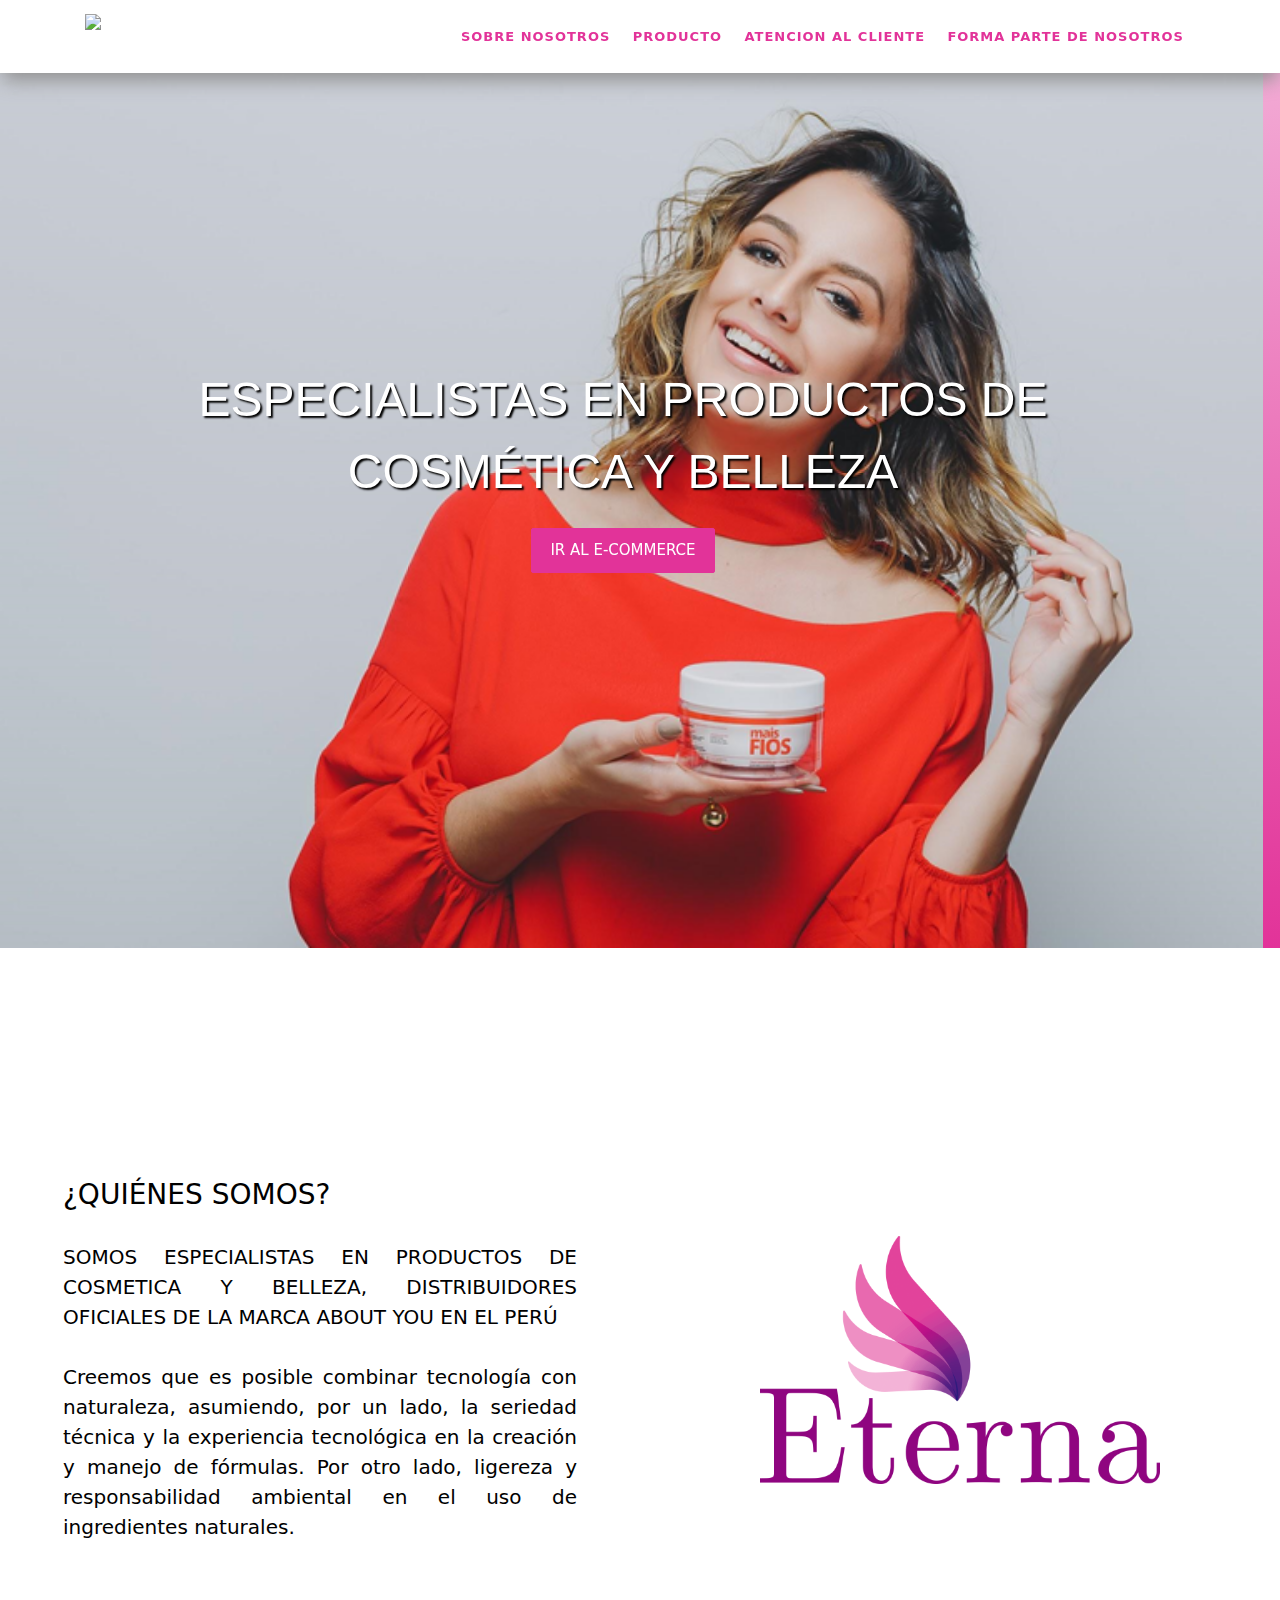
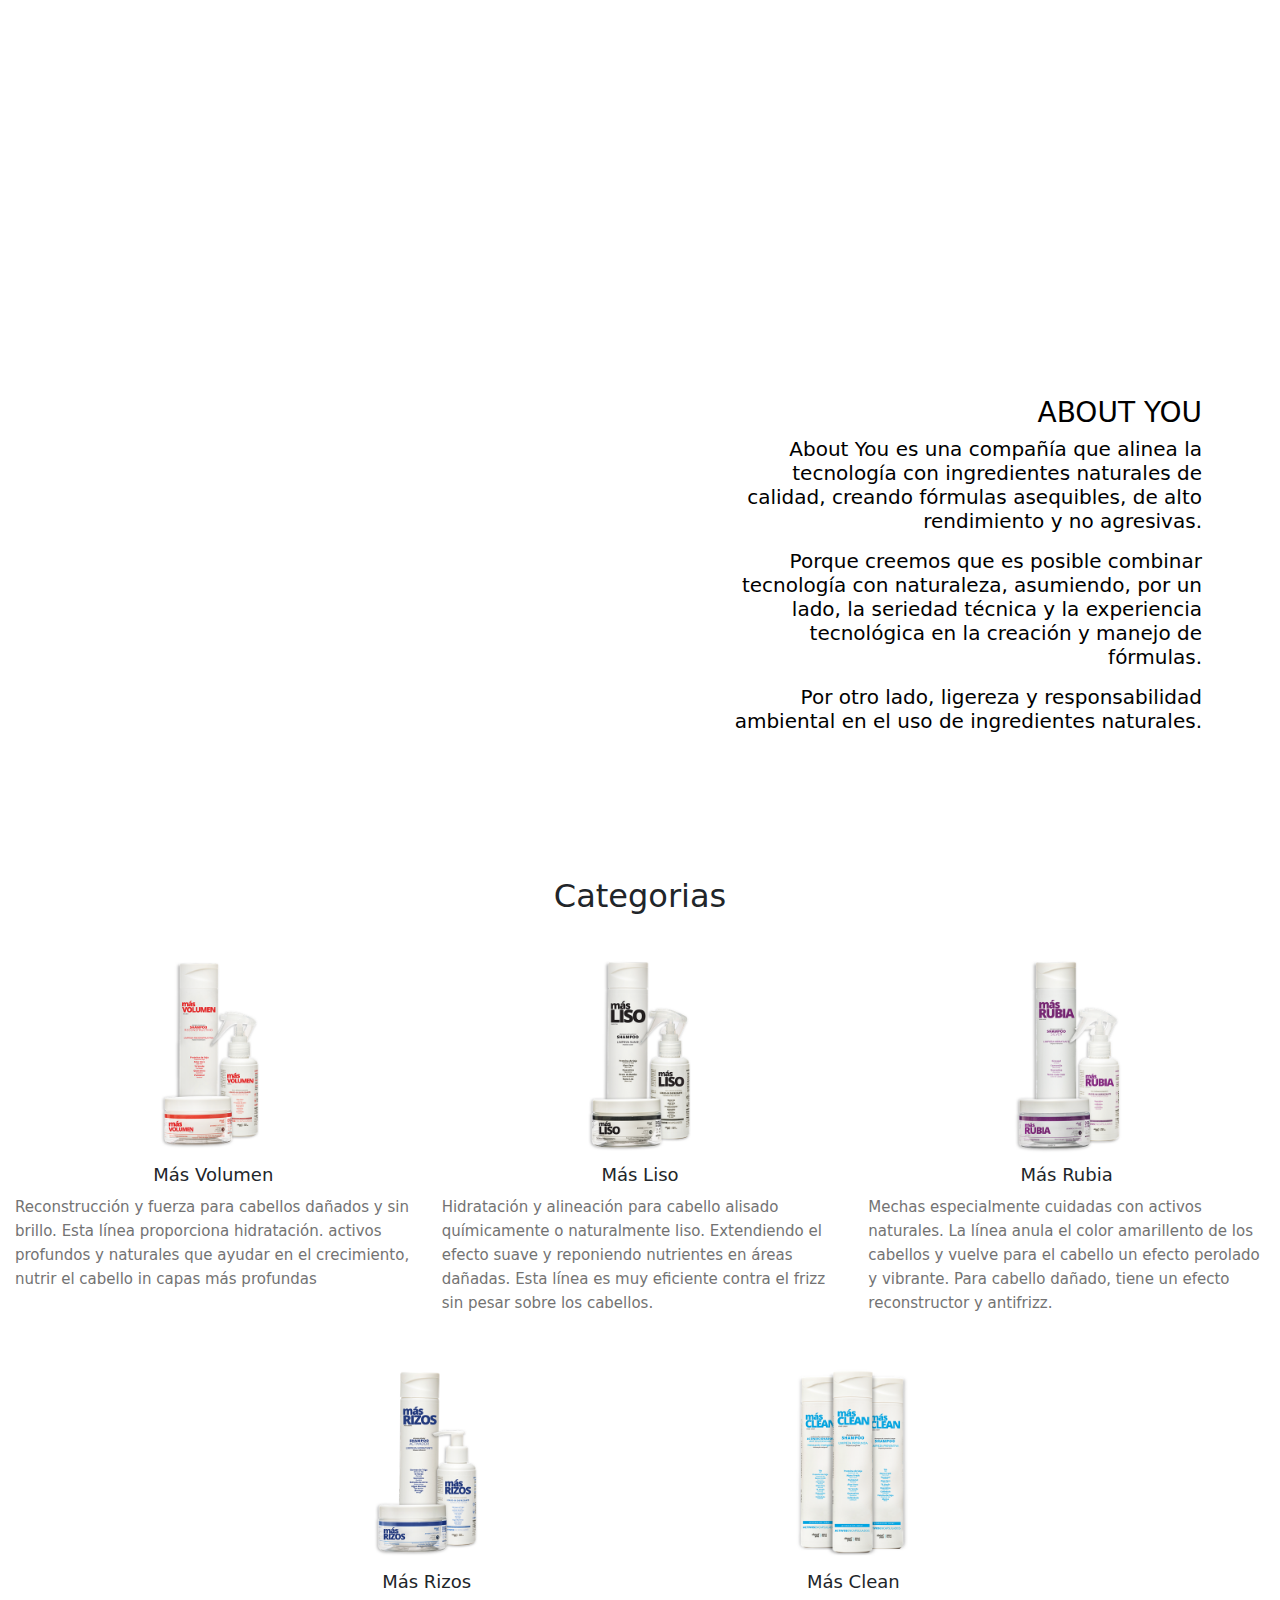
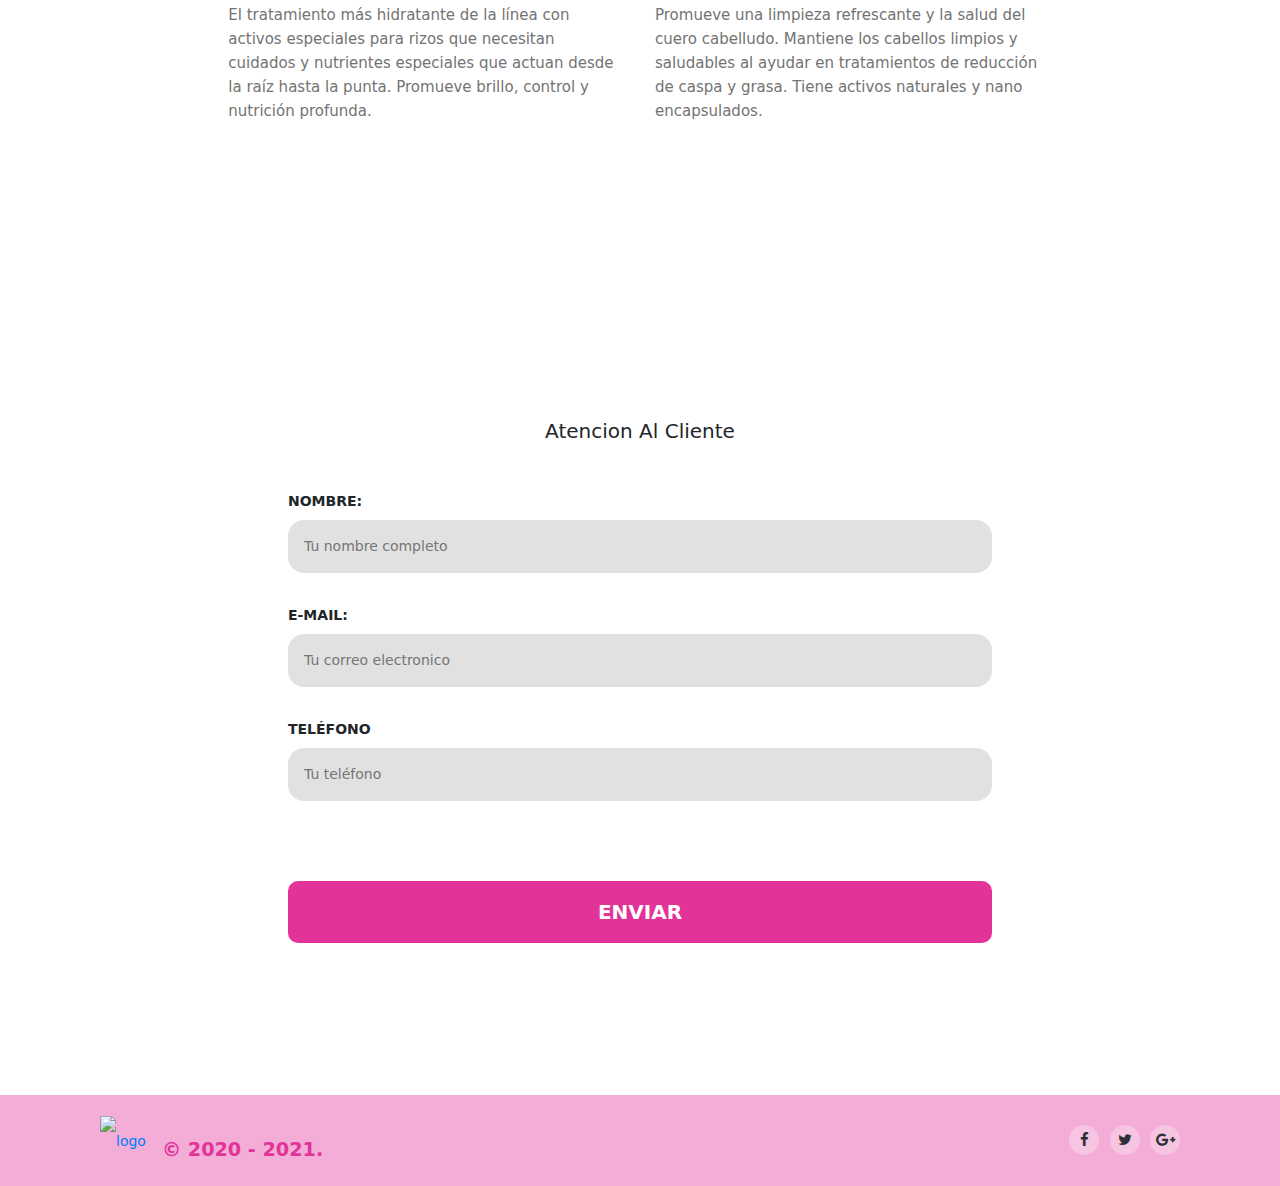
==== commit 655fff61: "D" ====
--- a/index.html
+++ b/index.html
@@ -110,7 +110,7 @@
             <div class="col-sm-6" style="display: flex; align-items: center;">
                 <div class="px-5">
                     <h3 class="title" style="color: black;">¿QUIÉNES SOMOS?</h3>
-                    <p class="sloganx" style="text-align: justify;">SOMOS ESPECIALISTAS EN PRODUCTOS DE COMSETICA Y
+                    <p class="sloganx" style="text-align: justify;">SOMOS ESPECIALISTAS EN PRODUCTOS DE COSMETICA Y
                         BELLEZA, DISTRIBUIDORES OFICIALES DE LA MARCA ABOUT YOU EN EL PERÚ
                     </p>
                     <p class="sloganx" style="text-align: justify;">
@@ -339,15 +339,22 @@
             return response.text(); // parses JSON response into native JavaScript objects
         }
 
-        const sendemail = (e) => {
+        const sendemail = async (e) => {
             e.preventDefault();
-            const body = {
-                subject: 'Atención al cliente'
-            };
-            e.target.querySelectorAll('.inputatencion').forEach(x => {
-                body[x.name] = x.value;
-            });
-            postData('backend/sendemail.php', body).then(x => x);
+            try {
+                const body = {
+                    subject: 'Atención al cliente'
+                };
+                e.target.querySelectorAll('.inputatencion').forEach(x => {
+                    body[x.name] = x.value;
+                });
+                await postData('backend/sendemail.php', body).then(x => x);
+                alert("¡Correo enviado!");
+                atencionalcliente.reset();
+            } catch (error) {
+                alert("Hubo un error, vuelva a intentarlo.")
+            }
+
         }
         const init = () => {
             atencionalcliente.addEventListener('submit', sendemail);
